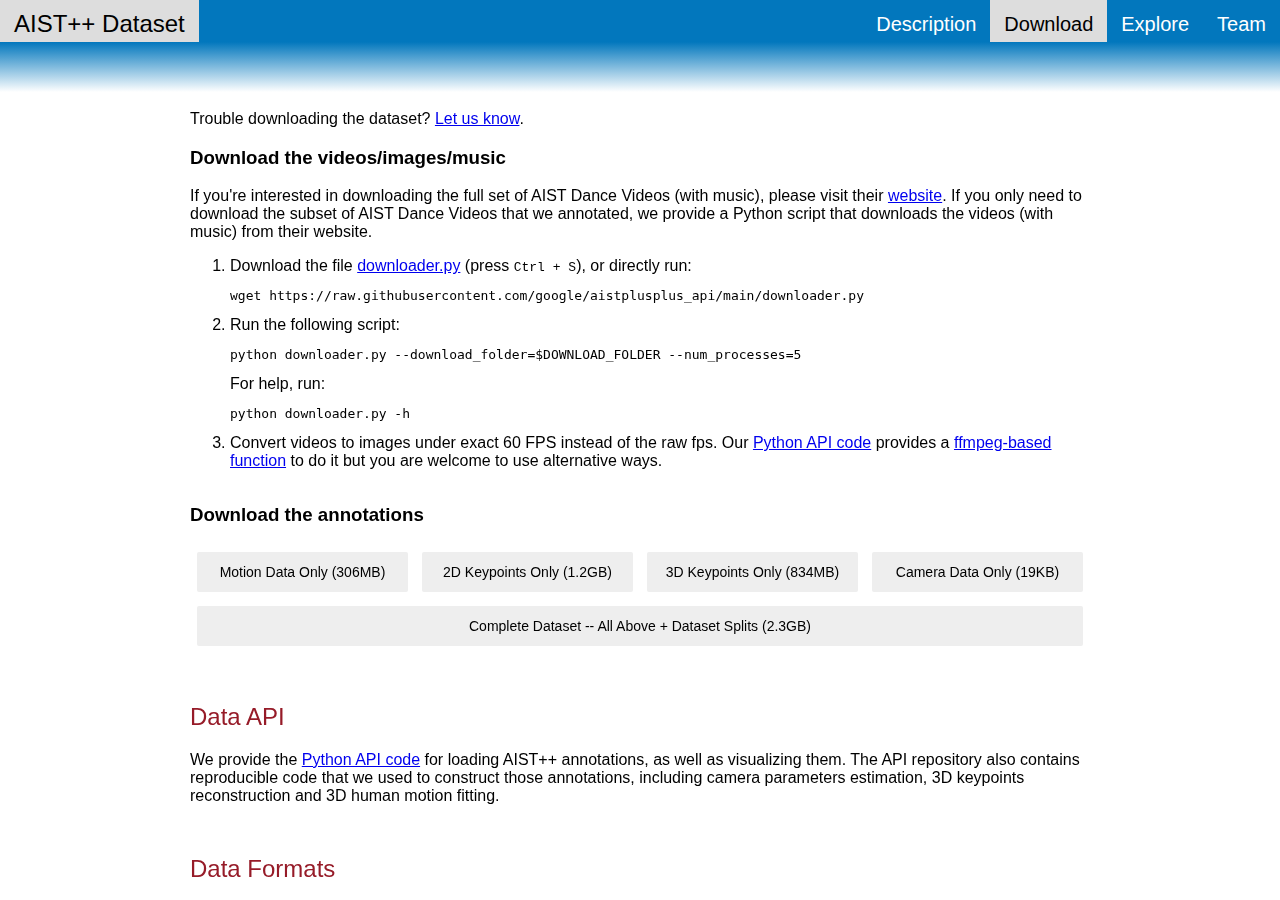
==== download.html @ 3fa1e1e7 "website v0" ====
<!DOCTYPE html>
<html>
<head>
  <link href="https://fonts.googleapis.com/css?family=Roboto:300" rel="stylesheet">
  <link href="main.css" rel="stylesheet" type="text/css">
  <script src="main.js" type="text/javascript"></script>
  <!-- Global site tag (gtag.js) - Google Analytics -->
  <script async src="https://www.googletagmanager.com/gtag/js?id=G-JM2CPK6QLP"></script>
  <script>
    window.dataLayer = window.dataLayer || [];

    function gtag() {
      dataLayer.push(arguments);
    }

    gtag('js', new Date());

    gtag('config', 'G-JM2CPK6QLP');

    function toggle_view(subset) {
      const menu = document.getElementById("seg_" + subset + "_menu");
      if (menu.style.display === "none") {
        document.getElementById("seg_train_menu").style.display = "none";
        document.getElementById("seg_validation_menu").style.display = "none";
        document.getElementById("seg_test_menu").style.display = "none";

        document.getElementById("seg_train_button").classList.remove("hovered");
        document.getElementById("seg_validation_button").classList.remove("hovered");
        document.getElementById("seg_test_button").classList.remove("hovered");

        document.getElementById("seg_" + subset + "_button").classList.add("hovered");
        menu.style.display = "block";
      } else {
        document.getElementById("seg_" + subset + "_button").classList.remove("hovered");
        menu.style.display = "none";
      }
    }
  </script>
  <meta content="width=device-width, initial-scale=1" name="viewport">
  <title>AIST++ Dataset - Download</title>
</head>
<body onload="mainDivResize('download')" onresize="mainDivResize()">
<div class="topnav" id="myTopnav">
  <a id="100" href="index.html" class="title">AIST++ Dataset</a>
<!-- <div id="challenge" class="menu-dropdown">
<a href="challenge_overview.html" class="droplink">Challenge</a>
<div class="menu-dropdown-content" style="right:0px;">
      <a href="challenge_overview.html" class="subitem">Overview</a>
      <a href="challenge2019_downloads.html" class="subitem">Downloads</a>
      <a href="evaluation.html" class="subitem">Evaluation</a>
      <a href="challenge2019_guidelines.html" class="subitem">Participation guidelines</a>
      <a href="challenge2019.html" class="subitem">Past challenge: 2019</a>
      <a href="challenge.html" class="subitem">Past challenge: 2018</a>
</div>
</div> -->
<!-- <a id="news" href="news.html" class="menuitem">News</a>
<a id="extras" href="extras.html" class="menuitem">Extras</a>
<a id="extended" href="extended.html" class="menuitem">Extended</a> -->
<a id="team" href="team.html" class="menuitem">Team</a>
<a id="explore" href="visualizer/index.html" class="menuitem">Explore</a>
<a id="download" href="download.html" class="menuitem">Download</a>
<a id="factsfigures" href="factsfigures.html" class="menuitem">Description</a>
<a id="0" href="javascript:void(0);" style="font-size:15px;" class="icon" onclick="navbarResize()">&#9776;</a>

</div>
<div class="main" id="main">
  <div id="download_banner">
  </div>
  <div style='max-width: 900px; margin: 0 auto;'>
    <br>

    Trouble downloading the dataset? <a href="mailto:aistplusplus-external@google.com">Let us know</a>.

    <h3>Download the videos/images/music</h3>
    If you're interested in downloading the full set of AIST Dance Videos (with music), please visit their
    <a href='https://aistdancedb.ongaaccel.jp/database_download/' target="_blank">website</a>.

    If you only need to download the subset of AIST Dance Videos that we annotated, we provide a
    Python script that downloads the videos (with music) from their website.
    <ol>
      <li>Download the file <a href="https://github.com/google/aistplusplus_api/blob/main/downloader.py" download="">downloader.py</a>
        (press <code>Ctrl + S</code>), or directly run:
        <pre>wget https://raw.githubusercontent.com/google/aistplusplus_api/main/downloader.py</pre>
      </li>
      <li>Run the following script:
        <pre>python downloader.py --download_folder=$DOWNLOAD_FOLDER --num_processes=5</pre>
        For help, run:
            <pre>python downloader.py -h</pre>
      </li>
      <li>Convert videos to images under <b>exact 60 FPS</b> instead of the raw fps.
        Our <a href='https://github.com/google/aistplusplus_api/'>Python API code</a>
        provides a <a href='https://github.com/google/aistplusplus_api/blob/main/aist_plusplus/utils.py#L22'>ffmpeg-based function</a>
        to do it but you are welcome to use alternative ways.
      </li>
    </ol>

    <h3 style="padding-top: 15px;">Download the annotations</h3>
    <div class="row">
      <div class="col-12" style="padding:0">
        <div class="col-3">
          <a href="https://storage.cloud.google.com/aist_plusplus_public/20121228/motions_only.zip">
            <button class="button">Motion Data Only (306MB)</button>
          </a>
        </div>
        <div class="col-3">
          <a href="https://storage.cloud.google.com/aist_plusplus_public/20121228/keypoints2d_only.zip">
            <button class="button">2D Keypoints Only (1.2GB)</button>
          </a>
        </div>
        <div class="col-3">
          <a href="https://storage.cloud.google.com/aist_plusplus_public/20121228/keypoints3d_only.zip">
            <button class="button">3D Keypoints Only (834MB)</button>
          </a>
        </div>
        <div class="col-3">
          <a href="https://storage.cloud.google.com/aist_plusplus_public/20121228/cameras_only.zip">
            <button class="button">Camera Data Only (19KB)</button>
          </a>
        </div>
      </div>
    </div>
    <div class="row">
      <div class="col-12" style="padding:0">
        <div class="col-12">
          <a href="https://storage.cloud.google.com/aist_plusplus_public/20121228/fullset.zip">
            <button class="button">Complete Dataset -- All Above + Dataset Splits (2.3GB)</button>
          </a>
        </div>
      </div>
    </div>

    <h2><a name="dataformats"></a> Data API</h2>
<p>We provide the <a href="https://github.com/google/aistplusplus_api/">Python API code</a> for loading AIST++ annotations, as well as visualizing them.
The API repository also contains reproducible code that we used to construct those annotations,
including camera parameters estimation, 3D keypoints reconstruction and 3D human motion fitting.</p>
<h2><a name="dataformats"></a> Data Formats</h2>
<h3>Sequence Names</h3>
<p>The annotations in the AIST++ are marked by <em>sequence name</em>. Each sequence name corresponds with a set of multi-view video names in the <a href="https://aistdancedb.ongaaccel.jp/">AIST Dance Video DB</a>.</p>
<p>For example, <code>gBR_sBM_cAll_d04_mBR0_ch01</code> in our annotations corresponds with <code>gBR_sBM_{c01, ..., c09}_d04_mBR0_ch01</code> in the AIST database.</p>
<h3>Camera Parameters</h3>
<p>The camera intrinsic and extrinsic information is stored in two files.</p>
<ul>
  <li>Individual environment settings, each with 9 cameras in the environment.
    (<code>setting_&lt;suffix&gt;.json</code>)</li>
  <li>Mapping from environment settings to sequence names.
    (<code>mapping.txt</code>)</li>
</ul>
<p>Each camera has the following attributes:</p>
<ul>
  <li><code>name</code>: The camera name corresponding to the AIST database.</li>
  <li><code>size</code>: Canvas resolution. It is [1920, 1080] for all AIST 1080P video.</li>
  <li><code>matrix</code>: The 3x3 camera intrinsic matrix.*</li>
  <li><code>rotation</code>: The global rotation vector in Rodrigues format.*</li>
  <li><code>translation</code>: The global translation vector.*</li>
  <li><code>distortions</code>: Distortion coefficients.*</li>
</ul>
<p>*See <a href="https://docs.opencv.org/master/d9/d0c/group__calib3d.html#ga3207604e4b1a1758aa66acb6ed5aa65d">here</a> for detailed definition.</p>
<h3>Human Motion Sequence</h3>
<p>Each <a href="https://smpl.is.tue.mpg.de/">SMPL-format</a> human motion sequence is stored in a <code>.pkl</code> file with the following attributes:</p>
<ul>
<li><code>smpl_poses</code>: Sequences of SMPL pose parameters. Array shape is (N, 24, 3).</li>
<li><code>smpl_scaling</code>: Human body scaling factor. A scalar value for each sequence.</li>
<li><code>smpl_trans</code>: Motion 3D trajectory. Array shape is (N, 3).</li>
</ul>
<h3>3D&amp;2D Keypoints Annotation</h3>
<p>We provide <a href="https://cocodataset.org/#home">COCO-format</a> keypoints annotation in both 2D and 3D. Each keypoints sequence is stored in a <code>.pkl</code> file with the following attributes:</p>
<ul>
<li><code>keypoints3d</code>: Sequences of 3D keypoints reconstructed frame-by-frame. Array shape is (N, 17, 3).</li>
<li><code>keypoints3d_optim</code>: Sequences of 3D keypoints reconstructed with temporal smoothness and constrains.</li>
<li><code>keypoints2d</code>: Multi-view frame-by-frame 2D keypoints detection results. Array shape is (9, N, 17, 3). The last dimension is (x, y, confidence).</li>
</ul>
<h3><a name="timestamps"></a> Timestamps</h3>
<p>Our annotations are frame-by-frame under <strong>exact 60 FPS</strong>. Some videos in the <a href="https://aistdancedb.ongaaccel.jp/">AIST Dance Video DB</a> have slightly different FPS. In order to align frames across multi-view videos, we hard-coded <strong>60 FPS</strong> when converting videos into images.</p>
<h3>Filter List</h3>
<p>We manually checked our annotations and conducted numerical analysis. A filter list is provided that contains those sequences with poorly reconstructed 3D keypoints and human motion annotations (<code>ignore_list.txt</code>). We recommend excluding those annotations in your research or study.</p>

  </div>
</div>
</body>
</html>
---- main.css ----
* {
    box-sizing: border-box;
}
body {
    margin: 0;
    font-family: sans-serif;
    font-weight: 300;
}

.main .highlight{
  background: #EEE;
  border-radius: 2px;
  overflow-x: auto;
  padding:10px;
}

.main code{
  font-family: Monaco, Menlo, Consolas, "Courier New", monospace;
  font-size: 13px;
  border: none;
}

.main p code{
  font-size: 15px;
}

.main ul code{
  font-size: 15px;
}

/* For desktop: */
.col-1 {width: 8.33%;}
.col-2 {width: 16.66%;}
.col-3 {width: 25%;}
.col-4 {width: 33.33%;}
.col-4-disabled {width: 33.33%; pointer-events: none; opacity: 0.4;}
.col-5 {width: 41.66%;}
.col-6 {width: 50%;}
.col-6-disabled  {width: 50%; pointer-events: none; opacity: 0.4;}
.col-7 {width: 58.33%;}
.col-8 {width: 66.66%;}
.col-9 {width: 75%;}
.col-10 {width: 83.33%;}
.col-11 {width: 91.66%;}
.col-12 {width: 100%;}

.col-fifth {width: 20%;}
.col-sixteenth{width: 6.25%;}

h2{
  font-weight: 300;
  padding-top: 30px;
  color: rgba(150, 27, 40);
}

h4 {
  margin-top: 2em;
}

.main img{
  max-width: 100%;
}

.metrics img{
  max-width: 50%;
}

.row::after {
    content: "";
    clear: both;
    display: table;
}

[class*="col-"] {
    float: left;
    padding: 7px;
}

.button {
    cursor: pointer;
    background-color: #EEE;
    border: none;
    color: black;
    width: 100%;
    min-height: 40px;
    text-align: center;
    text-decoration: none;
    display: inline-block;
    font-family: sans-serif;
    font-weight: 300;
    font-size: 14px;
    border-radius: 2px;
    -webkit-transition-duration: 0.4s; /* Safari */
    transition-duration: 0.4s;
}

.grayed{
    background-color: #CCC;
}

.hovered{
    background-color: rgba(150, 27, 40, 0.9);
    color: white;
}

.button:hover {
    background-color: rgba(150, 27, 40, 0.9);
    color: white;
}

.titlecol{
    min-height: 40px;
    padding-top: 16px;
    font-size: 15px;
}

.topnav {
  background-color: #0277BD;
  overflow: hidden;
  z-index: 2;
  line-height: 1;
}

.topnav a {
  display: block;
  text-align: center;
  text-decoration: none;
}

.topnav a:hover {
  background-color: #ddd;
  color: black;
}

.topnav .icon {
  padding: 12px 14px 13px 14px;
  color: white;
  display: none;
}

.menuitem {
  float: right;
  color: white;
  padding: 14px 14px 13px 14px;
  font-size: 20px;
}

.title {
  float: left;
  color: white;
  padding: 12px 14px 12px 14px;
  font-size: 24px;
}

#challenge_banner {
  top: 42px;
  left: 0px;
  height:50px;
  width:100%;
  position: fixed;
  background-color: #0277BD;
  color: rgba(255, 255, 255, 1);
  background-image: linear-gradient(#0277BD, white), url(images/challenge.jpg);
  background-position: center;
  background-repeat: no-repeat;
  background-size: cover;
  z-index: 1;
}

#download_banner {
  top: 42px;
  left: 0px;
  height:50px;
  width:100%;
  position: fixed;
  background-color: #0277BD;
  color: rgba(255, 255, 255, 1);
  background-image: linear-gradient(#0277BD, white), url(images/download.jpg);
  background-position: center;
  background-repeat: no-repeat;
  background-size: cover;
  z-index: 1;
}

#extended_banner {
  top: 42px;
  left: 0px;
  height:50px;
  width:100%;
  position: fixed;
  background-color: #0277BD;
  color: rgba(255, 255, 255, 1);
  background-image: linear-gradient(#0277BD, white), url(images/extended.jpg);
  background-position: center;
  background-repeat: no-repeat;
  background-size: cover;
  z-index: 1;
}

#extras_banner {
  top: 42px;
  left: 0px;
  height:50px;
  width:100%;
  position: fixed;
  background-color: #0277BD;
  color: rgba(255, 255, 255, 1);
  background-image: linear-gradient(#0277BD, white), url(images/extras.jpg);
  background-position: center;
  background-repeat: no-repeat;
  background-size: cover;
  z-index: 1;
}

#news_banner {
  top: 42px;
  left: 0px;
  height:50px;
  width:100%;
  position: fixed;
  background-color: #0277BD;
  color: rgba(255, 255, 255, 1);
  background-image: linear-gradient(#0277BD, white), url(images/news.jpg);
  background-position: center;
  background-repeat: no-repeat;
  background-size: cover;
  z-index: 1;
}

#factsfigures_banner {
  top: 42px;
  left: 0px;
  height:50px;
  width:100%;
  position: fixed;
  background-color: #0277BD;
  color: rgba(255, 255, 255, 1);
  background-image: linear-gradient(#0277BD, white), url(images/factsfigures.jpg);
  background-position: center;
  background-repeat: no-repeat;
  background-size: cover;
  z-index: 1;
}

#team_banner {
  top: 42px;
  left: 0px;
  height:50px;
  width:100%;
  position: fixed;
  background-color: #0277BD;
  color: rgba(255, 255, 255, 1);
  background-image: linear-gradient(#0277BD, white), url(images/team.jpg);
  background-position: center;
  background-repeat: no-repeat;
  background-size: cover;
  z-index: 1;
}

#explore_banner {
  top: 42px;
  left: 0px;
  height:50px;
  width:100%;
  position: fixed;
  background-color: #0277BD;
  color: rgba(255, 255, 255, 1);
  background-image: linear-gradient(#0277BD, white), url(images/explore.jpg);
  background-position: center;
  background-repeat: no-repeat;
  background-size: cover;
  z-index: 1;
}

.main {
    padding: 50px 40px 40px 40px;
    height: 100%;
    position: fixed;
    top: 42px;
    width: 100%;
    overflow: auto;
}

.active {
  background-color: #ddd;
  color: black !important;
}

.main th, .main td {
  border-bottom: 1px solid #ddd;
  padding: 8px;
}

.main thead {
  background-color: #f5f5f5;
}

.main tr:hover {
  background-color: #f5f5f5;
}

.main table {
  width: 100%;
  border-collapse: collapse;
  border-top: 2px solid black;
  border-bottom: 2px solid black;
}

#banner {
  background-color: #111111;
  color: rgba(255, 255, 255, 0.5);
  align-items: center;
  display: flex;
  justify-content: center;
  background-image: url("images/visualizer.jpg");
  background-position: center;
  background-repeat: no-repeat;
  background-size: cover;
  display: -ms-flexbox;
  height: 100%;
  overflow: hidden;
  position: absolute;
  top: 0;
  text-align: center;
  width: 100%;
}

 #banner:before {
    -moz-transition: opacity 3s ease;
    -webkit-transition: opacity 3s ease;
    -ms-transition: opacity 3s ease;
    transition: opacity 3s ease;
    -moz-transition-delay: 0.25s;
    -webkit-transition-delay: 0.25s;
    -ms-transition-delay: 0.25s;
    transition-delay: 0.25s;
    background: #111111;
    content: '';
    display: block;
    height: 100%;
    left: 0;
    opacity: 0.45;
    position: absolute;
    top: 0;
    width: 100%;
    z-index: 1;
}

#banner:after {
    background: linear-gradient(135deg, #0277BD 0%, #111111 74%);
    content: ' ';
    display: block;
    height: 100%;
    left: 0;
    opacity: 0.45;
    position: absolute;
    top: 0;
    webkit-linear-gradientidth: 100%;
    width: 100%;
    z-index: 1;
}

.inner button {
  font-weight: 100;
  cursor: pointer;
  width: 95%;
  border: 1px solid white;
  border-radius: 2px;
  padding: 15px;
  color: white;
  background-color: transparent;
  font-size: 14pt;
  -webkit-transition-duration: 0.4s; /* Safari */
  transition-duration: 0.4s;
}


.inner button:hover {
    background-color: white;
    color: rgba(150, 27, 40, 0.9);
}

.inner {
  display: flex;
  align-content: center;
  width: 100%;
  height: 100%;
  position: fixed;
  overflow-y: auto;
  z-index: 2;
}

.inner-inner {
  text-align: center;
  width: 100%;
  max-width: 1500px;
  position: relative;
  margin: auto;
}

#banner video {
    -moz-transform: translateX(50%) translateY(50%);
    -webkit-transform: translateX(50%) translateY(50%);
    -ms-transform: translateX(50%) translateY(50%);
    transform: translateX(50%) translateY(50%);
    bottom: 50%;
    height: auto;
    min-height: 100%;
    min-width: 100%;
    overflow: hidden;
    position: absolute;
    right: 50%;
    width: auto;
}


.inner h1 {
    font-size: 4.5rem;
    margin: 3rem 0 3rem 0;
    color: white;
    font-weight: 100}
.inner p {
    font-size: 1.5rem;
    margin: 0.5rem;
    color: white;
 }


@media screen and (max-width: 740px) {
    [class*="col-"] {
        width: 100%;
    }
    .main{
        padding: 200px 20px 20px 20px;
    }
    .topnav a:not(:first-child) {
        display: none;
    }
    .topnav div {
        display: none;
    }
    .topnav a.icon {
        float: right;
        display: block;
    }
    .topnav.responsive {position: relative;}
    .topnav.responsive .icon {
        position: absolute;
        right: 0;
        top: 0;
    }
    .topnav.responsive a {
        float: none;
        display: block;
        text-align: left;
    }

    .topnav.responsive .subitem {
      display: none;
    }

    .topnav.responsive .menu-dropdown {
        float: none;
        display: block;
        text-align: left;
    }

    .topnav.responsive .menu-dropdown-content {
      display: none;
    }
}


/* The dropdown container */
.menu-dropdown {
  overflow: hidden;
  float: right;
}

/* Dropdown button */
.menu-dropdown .droplink {
  font-size: 15px;
  border: none;
  outline: none;
  color: white;
  padding: 14px 14px 13px 14px;
  margin: 0; /* Important for vertical align on mobile phones */
}

.menu-dropdown.active .droplink {
  font-size: 15px;
  border: none;
  outline: none;
  color: black;
  padding: 14px 14px 13px 14px;
  margin: 0; /* Important for vertical align on mobile phones */
}

/* Dropdown content (hidden by default) */
.menu-dropdown-content {
  display: none;
  position: absolute;
  background-color: #f9f9f9;
  min-width: 160px;
  box-shadow: 0px 8px 16px 0px rgba(0,0,0,0.2);
  z-index: 1;
}

/* Links inside the dropdown */
.menu-dropdown-content a {
  float: none;
  color: black;
  padding: 12px 16px;
  text-decoration: none;
  display: block;
  text-align: left;
}

/* Add a grey background color to dropdown links on hover */
.menu-dropdown-content a:hover {
  background-color: #ddd;
}

/* Show the dropdown menu on hover */
.menu-dropdown:hover .menu-dropdown-content {
  display: block;
}

/* Fixes float problems */
.clearfix {
  clear:both;
}

a.anchor {
    display: block;
    position: relative;
    top: -200px;
    visibility: hidden;
}

a.anchor_collapsed {
    display: block;
    position: relative;
    top: -60px;
    visibility: hidden;
}


.main .search-container {
  float: left;
  overflow: hidden;
  background-color: #e9e9e9;
}

.main input[type=text] {
  padding: 6px;
  margin-top: 8px;
  font-size: 17px;
  border: none;
}

.main .search-container button {
  float: right;
  padding: 6px 10px;
  margin-top: 8px;
  margin-right: 16px;
  background: #ddd;
  font-size: 17px;
  border: none;
  cursor: pointer;
}

.main .search-container button:hover {
  background: #ccc;
}
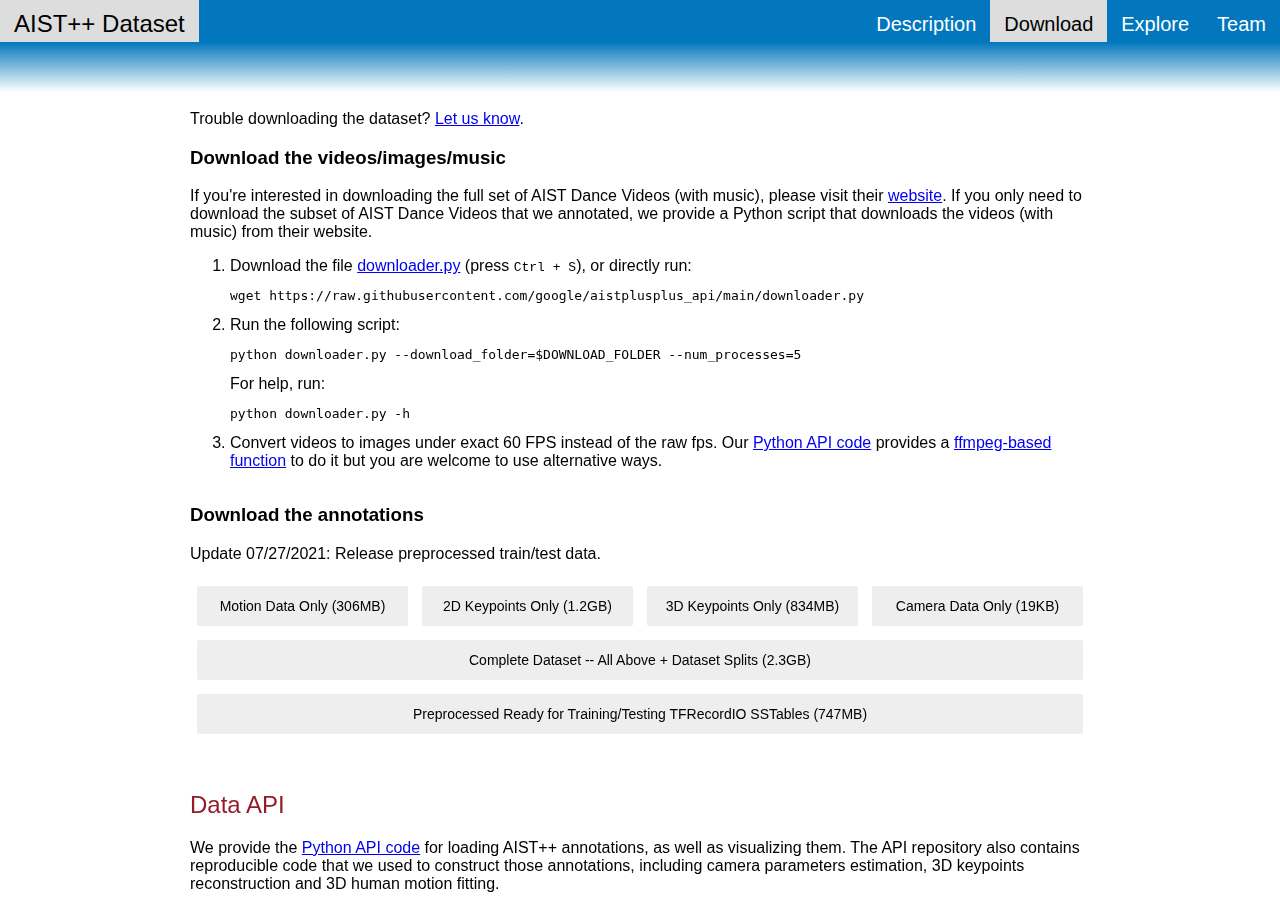
==== commit 32bded47: "Added preprocessed train/test data in tfrecordio proto." ====
--- a/download.html
+++ b/download.html
@@ -96,24 +96,25 @@
 
     <h3 style="padding-top: 15px;">Download the annotations</h3>
     <div class="row">
+      <p> Update 07/27/2021: Release preprocessed train/test data. </p>
       <div class="col-12" style="padding:0">
         <div class="col-3">
-          <a href="https://storage.cloud.google.com/aist_plusplus_public/20121228/motions_only.zip">
+          <a href="https://storage.cloud.google.com/aist_plusplus_public/20210308/motions.zip">
             <button class="button">Motion Data Only (306MB)</button>
           </a>
         </div>
         <div class="col-3">
-          <a href="https://storage.cloud.google.com/aist_plusplus_public/20121228/keypoints2d_only.zip">
+          <a href="https://storage.cloud.google.com/aist_plusplus_public/20210308/keypoints2d.zip">
             <button class="button">2D Keypoints Only (1.2GB)</button>
           </a>
         </div>
         <div class="col-3">
-          <a href="https://storage.cloud.google.com/aist_plusplus_public/20121228/keypoints3d_only.zip">
+          <a href="https://storage.cloud.google.com/aist_plusplus_public/20210308/keypoints3d.zip">
             <button class="button">3D Keypoints Only (834MB)</button>
           </a>
         </div>
         <div class="col-3">
-          <a href="https://storage.cloud.google.com/aist_plusplus_public/20121228/cameras_only.zip">
+          <a href="https://storage.cloud.google.com/aist_plusplus_public/20210308/cameras.zip">
             <button class="button">Camera Data Only (19KB)</button>
           </a>
         </div>
@@ -122,13 +123,21 @@
     <div class="row">
       <div class="col-12" style="padding:0">
         <div class="col-12">
-          <a href="https://storage.cloud.google.com/aist_plusplus_public/20121228/fullset.zip">
+          <a href="https://storage.cloud.google.com/aist_plusplus_public/20210308/fullset.zip">
             <button class="button">Complete Dataset -- All Above + Dataset Splits (2.3GB)</button>
           </a>
         </div>
       </div>
     </div>
-
+    <div class="row">
+      <div class="col-12" style="padding:0">
+        <div class="col-12">
+          <a href="https://storage.cloud.google.com/aist_plusplus_public/tf_sstables.zip">
+            <button class="button">Preprocessed Ready for Training/Testing TFRecordIO SSTables (747MB)</button>
+          </a>
+        </div>
+      </div>
+    </div>
     <h2><a name="dataformats"></a> Data API</h2>
 <p>We provide the <a href="https://github.com/google/aistplusplus_api/">Python API code</a> for loading AIST++ annotations, as well as visualizing them.
 The API repository also contains reproducible code that we used to construct those annotations,
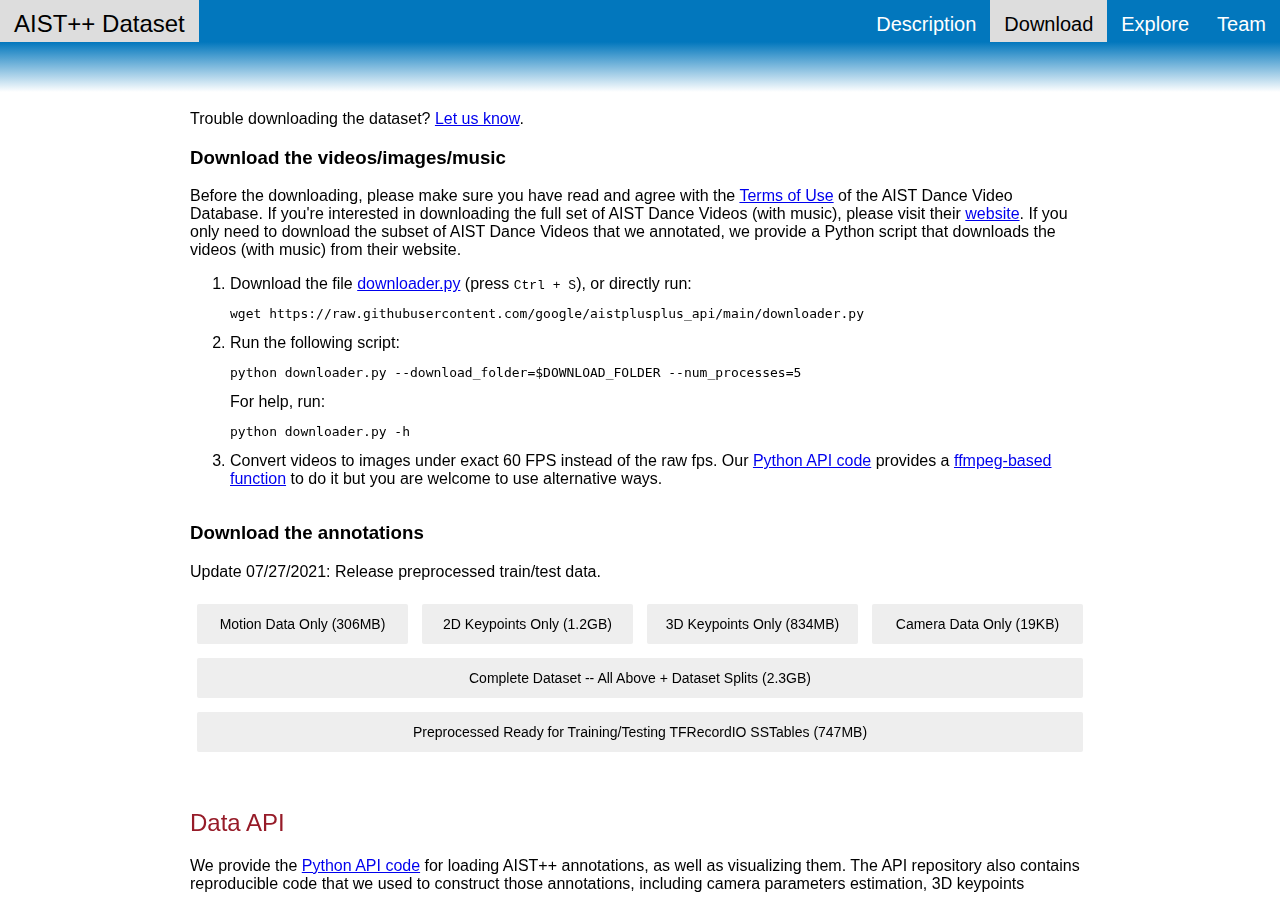
==== commit 22aa1cbd: "add acknowledgement of Terms of Use" ====
--- a/download.html
+++ b/download.html
@@ -72,11 +72,15 @@
     Trouble downloading the dataset? <a href="mailto:aistplusplus-external@google.com">Let us know</a>.
 
     <h3>Download the videos/images/music</h3>
+    Before the downloading, please make sure you have read and agree with the 
+    <a href='https://aistdancedb.ongaaccel.jp/terms_of_use/', target='_blank'>Terms of Use</a> 
+    of the AIST Dance Video Database.
+
     If you're interested in downloading the full set of AIST Dance Videos (with music), please visit their
     <a href='https://aistdancedb.ongaaccel.jp/database_download/' target="_blank">website</a>.
 
     If you only need to download the subset of AIST Dance Videos that we annotated, we provide a
-    Python script that downloads the videos (with music) from their website.
+    Python script that downloads the videos (with music) from their website. 
     <ol>
       <li>Download the file <a href="https://github.com/google/aistplusplus_api/blob/main/downloader.py" download="">downloader.py</a>
         (press <code>Ctrl + S</code>), or directly run:
